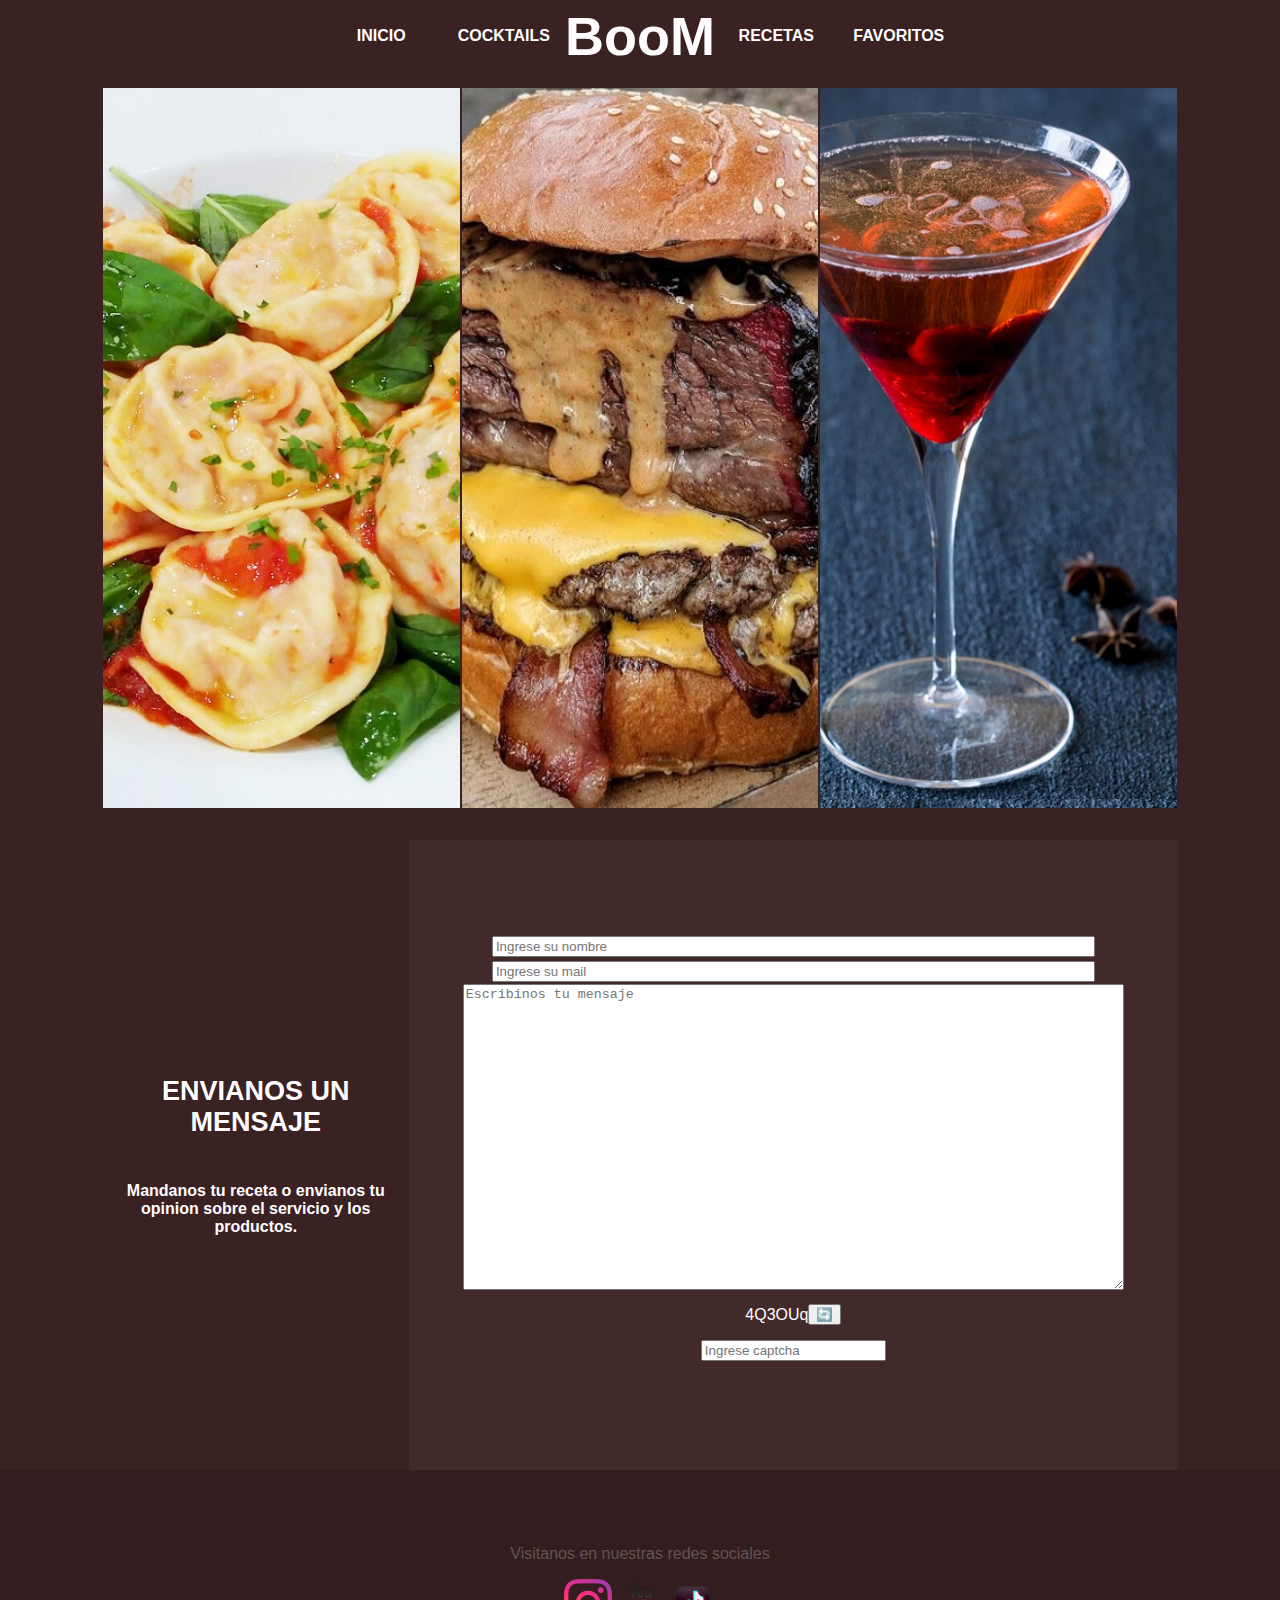
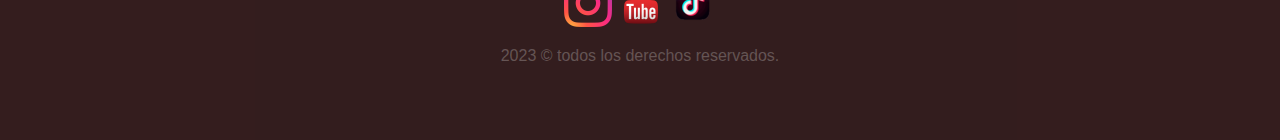
==== index.html @ 19526c07 "captcha funcionando" ====
<!DOCTYPE html>
<html lang="en">
<head>
    <meta charset="UTF-8">
    <meta http-equiv="X-UA-Compatible" content="IE=edge">
    <meta name="viewport" content="width=device-width, initial-scale=1.0">
    <link rel="stylesheet" type="text/css" href="./css/style.css" >
    <title>Inicio / BooM</title>
</head>
<body>
    <div class="contenedor">
        <header class="d-flex-center">
            <nav class="d-flex-center">
                <ul>
                    <li class="d-flex-center"><a href="./index.html">Inicio</a></li>
                    <li class="d-flex-center"><a href="./secciones/cocktails.html">Cocktails</a></li>
                    <li class="d-flex-center"><h1>BooM</h1></li>
                    <li class="d-flex-center"><a href="./secciones/recetas.html">Recetas</a></li>
                    <li class="d-flex-center"><a href="./secciones/favoritos.html">Favoritos</a></li>
                    
                </ul>
            </nav>
        </header>
        <main>
            <div class="contenedor-main-inicio">
                <ul>
                    <li>
                        <img src="./imgs/sorrentinos-tricolor.jpg" alt="sorrentinos con salsa">
                    </li>
                    <li>
                        <img src="./imgs/real-burger.jpg" alt="hamburguesa de carne completa">
                    </li>
                    <li>
                        <img src="./imgs/cocktail-red.jpg" alt="cocktail rojo fondo azul">
                    </li>
                </ul>
                <div class="contenedor-form-inicio">
                    <div class="texto-form d-flex-center">
                        <h2 class="">Envianos un mensaje</h2>
                        <h4>Mandanos tu receta o envianos tu opinion sobre el servicio y los productos.</h4>
                    </div>
                    <form id="formulario" class="d-flex-center">
                        <input type="text" name="nombre" placeholder="Ingrese su nombre" maxlength="15" required>
                        <input type="email" name="email" placeholder="Ingrese su mail" required maxlength="20">
                        <textarea name="mensaje" id="" cols="80" rows="20" placeholder="Escribinos tu mensaje" maxlength="800" required></textarea>

                        <div id="contenedor-captcha">
                            <div class="d-flex-center">
                                <p id="captcha"></p>
                                <button id="btn-generar-captcha" type="button">🔄</button>
                            </div>
                            <input id="inputCaptchaIngresado" type="text" name="captcha" placeholder="Ingrese captcha" required>
                            <p id="alerta-captcha"></p>
                        </div>


                        <button id="btn-enviar-form" class="btn-syle d-none" type="submit">Enviar</button>
                    </form>

                </div>
            </div>
        </main>
    </div>
    <!-- desventajas: en mediasQery no podes controlar todo desde "contenedor" (por dejar footer fuera) -->
    <footer>
        <div>
            <p>Visitanos en nuestras redes sociales</p>
            <a href="https://www.instagram.com" target="_blank"><img src="./imgs/icono-instagram.png" alt="icono instagram"></a>
            <a href="https://www.youtube.com" target="_blank"><img src="./imgs/icono-youtube.png" alt="icono youtube"></a>
            <a href="https://www.tiktok.com" target="_blank"><img src="./imgs/icono-tiktok.png" alt="icono tik tok"></a>
            <p>2023 © todos los derechos reservados.</p>
        </div>
    </footer>
    <script type="text/javascript" src="./js/scripts.js"></script>
</body>
</html>
---- css/style.css ----
body{
    margin: 0;
    background-color: rgb(58, 33, 34);
    color: rgb(255, 253, 253);
    font-family:  Georgia, sans-serif; 
}
.d-flex-center{
    display: flex;
    justify-content: center;
    align-items: center;
}
.d-none{
    display: none;
}
.d-activo{
    display: block;
}
.btn-syle{
    margin-top: 5px;
    width: 15vh;
    height: 4vh;
    border-radius: 15px;
    background-color: rgb(255, 253, 253);
    cursor: pointer;
    font-weight: bold;
    text-transform: uppercase;
    color: rgb(58, 33, 34);
}
.btn-syle:hover{
    color:rgb(255, 253, 253) ;
    background-color:rgb(58, 33, 34);
}
h1{
    font-size: 6vh;
 
}
h2{
    font-size: 3vh;
    text-transform: uppercase;
}
h4{
    font-size: medium;
}
ul{
    list-style: none;
    padding: 0;
}
a{
    text-decoration: none;
    color: inherit;
}
.contenedor{
    width: auto;        /*width padre de  header main footer: inherit*/
    height: 100%;
    padding: 0 8%;
    display: flex;
    flex-direction: column;
    font-size: medium;
    
   
}
header{
    width: inherit;  /*le doy display flex al centro para que despues la nav que esta dentro crezca desde el centro (width 60%)*/
    height: 8vh; /* height padre de nav y ul: inherit */

}
nav{
    width: 100%;
    height: inherit;    /*se fija la nav con fixed*/
    position: fixed;
    background-color:rgb(58, 33, 34); /*se le da un back para que al scrollear resalte*/
   
    
}
nav > ul{
    width: 50%;
    height: inherit;
    display: flex;
    justify-content: space-between;   /*esto es para separar cada item li de la nav*/
    align-items: center;
   
}
nav > ul > li {
    width: inherit; /* + class display-center*/
   
}
nav > ul > li > a{
  padding: 0 10%;
  text-align: center;
  font-weight: bold;      /* estilos a las a de la nav*/
  text-transform: uppercase;
    
}
nav > ul > li > a:hover{
    background-color:lightyellow;
    color: black;
    border-radius: 5px;
    border-bottom: 3px solid black;
    border-right: 2px solid black;
    
}
main{
    width: inherit;
    
}
form{
    flex-direction: column;     /*+ class d-flex-center*/
    width: auto;
    background-color: rgba(94, 73, 73, 0.219);
    padding: 5%;
}
form > input{
    width: 90%;
    margin: 2px 0;
}
footer{
    height: 30vh;
    width: auto;
    display: flex;
    justify-content: center;
    align-items: center;
    text-align: center;
    color: rgba(255, 253, 253, 0.253);
    background-color: rgba(0, 0, 0, 0.11);
    
}
/*/////////////////////////////ESTILOS PROPIOS DEL HOME///////////////////////////////////////*/
.contenedor-main-inicio{
    width: inherit;

}
.contenedor-main-inicio > ul  {
    width: inherit;
    height: 80vh;
    display: flex;
    justify-content: space-between;

}
.contenedor-main-inicio > ul > li {
    width: 100%;
    height: inherit;
    margin: 0 1px;
    

}
.contenedor-main-inicio > ul > li > img {
   width: inherit;
   height: inherit;
   object-fit: cover; /*propiedad para que las img no pierdan calidad /se ajusten al padre*/

}
.contenedor-form-inicio{
    width: inherit;
    height: 70vh;
    margin: 3% 0 0 0;
    display: flex;
    justify-content: space-between;
    text-align: center;

}
.contenedor-form-inicio > .texto-form {
    width: 35%;
    flex-direction: column;
    
}
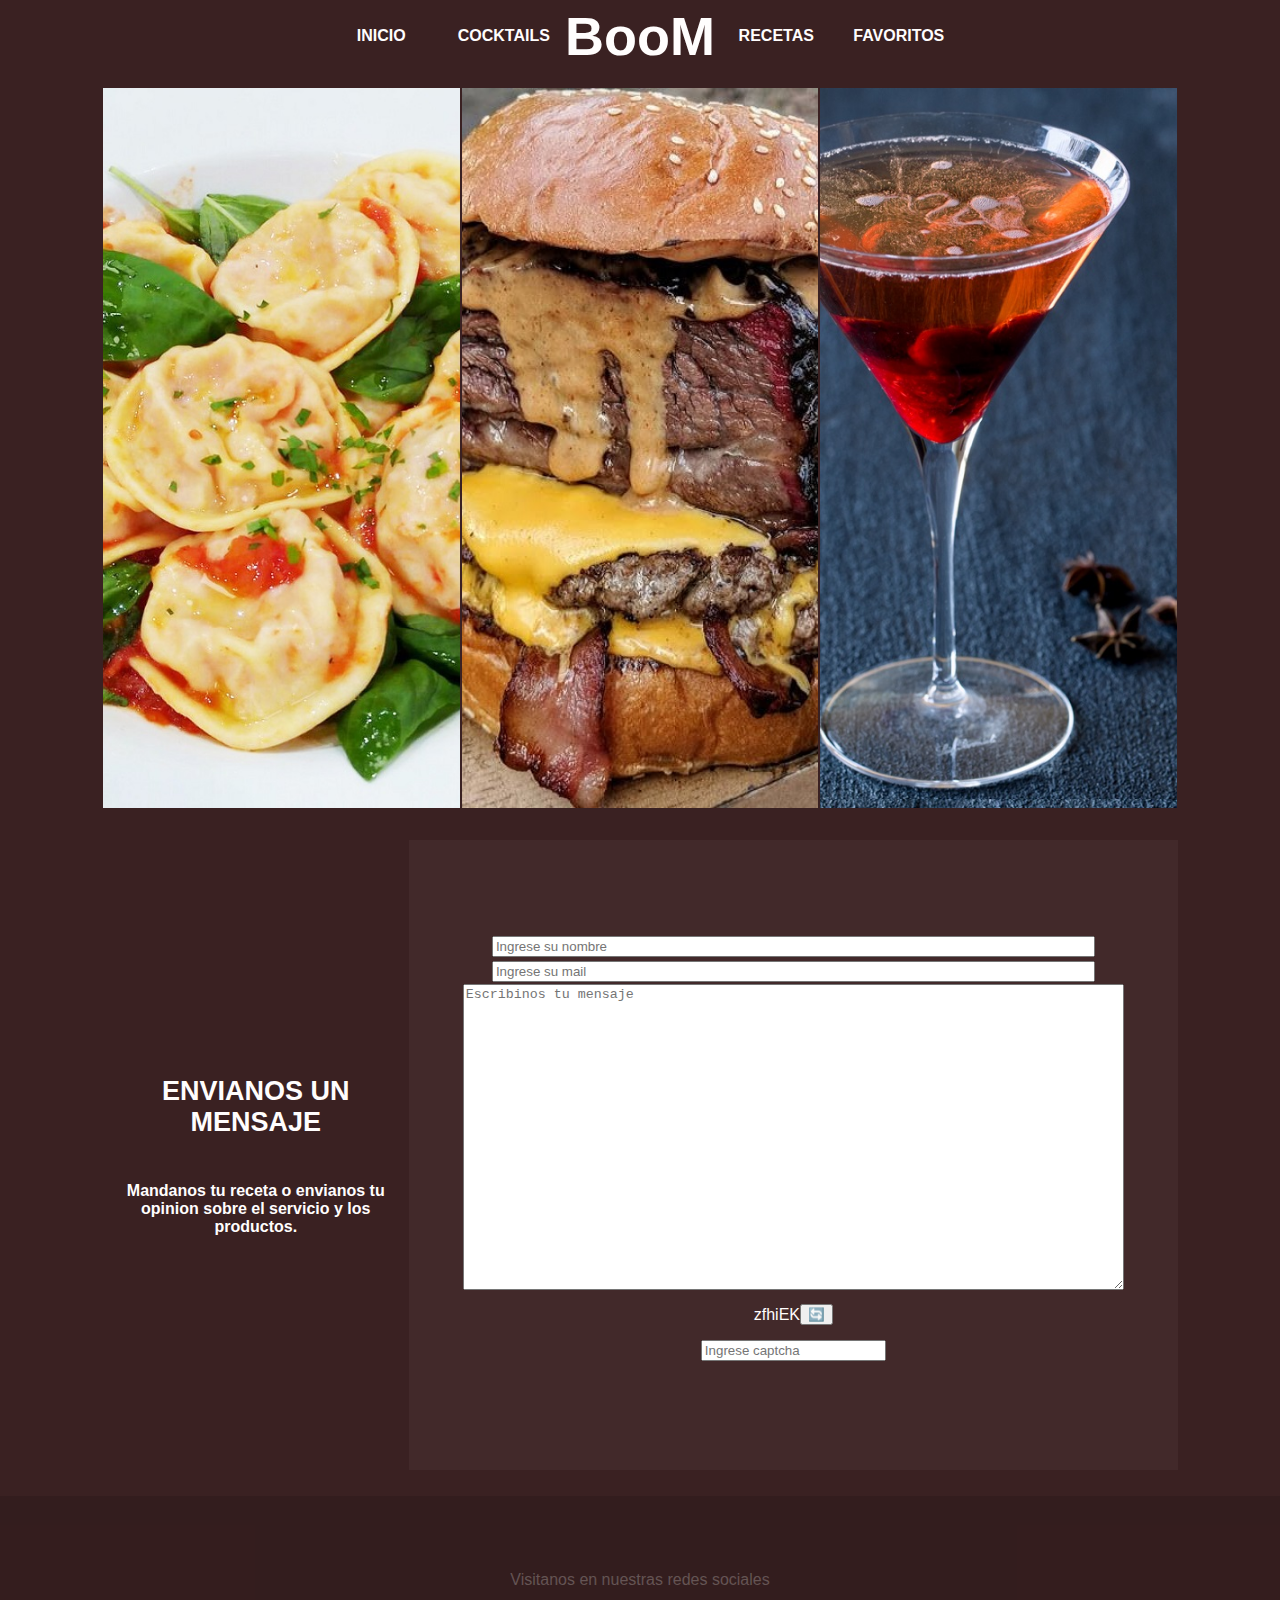
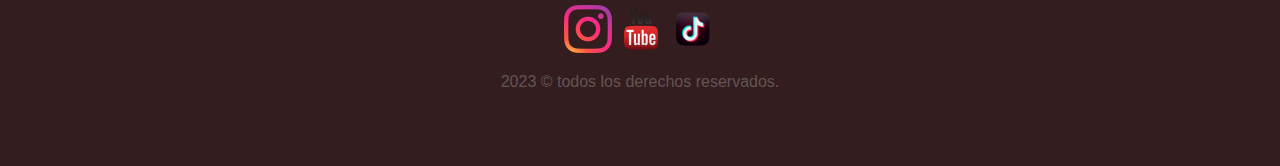
==== commit 1923a5b0: "optimo para entrega" ====
--- a/index.html
+++ b/index.html
@@ -41,19 +41,18 @@
                     </div>
                     <form id="formulario" class="d-flex-center">
                         <input type="text" name="nombre" placeholder="Ingrese su nombre" maxlength="15" required>
-                        <input type="email" name="email" placeholder="Ingrese su mail" required maxlength="20">
+                        <input type="email" name="email" placeholder="Ingrese su mail" maxlength="20" required>
                         <textarea name="mensaje" id="" cols="80" rows="20" placeholder="Escribinos tu mensaje" maxlength="800" required></textarea>
 
-                        <div id="contenedor-captcha">
+                        <div>
                             <div class="d-flex-center">
                                 <p id="captcha"></p>
                                 <button id="btn-generar-captcha" type="button">🔄</button>
                             </div>
-                            <input id="inputCaptchaIngresado" type="text" name="captcha" placeholder="Ingrese captcha" required>
+                            <input id="inputCaptchaIngresado" type="text" name="captcha" maxlength="6" placeholder="Ingrese captcha" required>
                             <p id="alerta-captcha"></p>
                         </div>
-
-
+                        
                         <button id="btn-enviar-form" class="btn-syle d-none" type="submit">Enviar</button>
                     </form>
 
@@ -62,7 +61,7 @@
         </main>
     </div>
     <!-- desventajas: en mediasQery no podes controlar todo desde "contenedor" (por dejar footer fuera) -->
-    <footer>
+    <footer class="d-flex-center">
         <div>
             <p>Visitanos en nuestras redes sociales</p>
             <a href="https://www.instagram.com" target="_blank"><img src="./imgs/icono-instagram.png" alt="icono instagram"></a>
--- a/css/style.css
+++ b/css/style.css
@@ -32,6 +32,7 @@
 }
 h1{
     font-size: 6vh;
+    
  
 }
 h2{
@@ -62,14 +63,15 @@
 header{
     width: inherit;  /*le doy display flex al centro para que despues la nav que esta dentro crezca desde el centro (width 60%)*/
     height: 8vh; /* height padre de nav y ul: inherit */
+    
 
 }
 nav{
     width: 100%;
-    height: inherit;    /*se fija la nav con fixed*/
+    height: inherit;    /*se fija la nav al scrollear con fixed*/
     position: fixed;
     background-color:rgb(58, 33, 34); /*se le da un back para que al scrollear resalte*/
-   
+    z-index: 9;
     
 }
 nav > ul{
@@ -116,9 +118,7 @@
 footer{
     height: 30vh;
     width: auto;
-    display: flex;
-    justify-content: center;
-    align-items: center;
+    margin-top: 2%;
     text-align: center;
     color: rgba(255, 253, 253, 0.253);
     background-color: rgba(0, 0, 0, 0.11);
@@ -164,4 +164,36 @@
     
 }
 
+.contenedor-main-favoritos{
+    width: inherit;
+    height: 55vh;
+    display: flex;
+    flex-direction: column;
+    align-items: center;
+    
+}
+.contenedor-main-favoritos > table{
+    width: 100%;
+    height: 100%;
+    border: 3px solid rgba(185, 143, 143, 0.486);
+    
+   
+}
 
+.contenedor-main-favoritos > table > tbody{
+    width: 100%;
+    
+}
+/* /////////////////ESTILOS DE FAVORITOS////////////// */
+.th-center{
+    width: 60vh;
+}
+th{
+   
+    width: 10vh;
+}
+/* /////////////////ESTILOS DEMÁS SECCIONES////////////// */
+.contenido-secciones{
+    flex-direction: column;
+    text-align: center;
+}
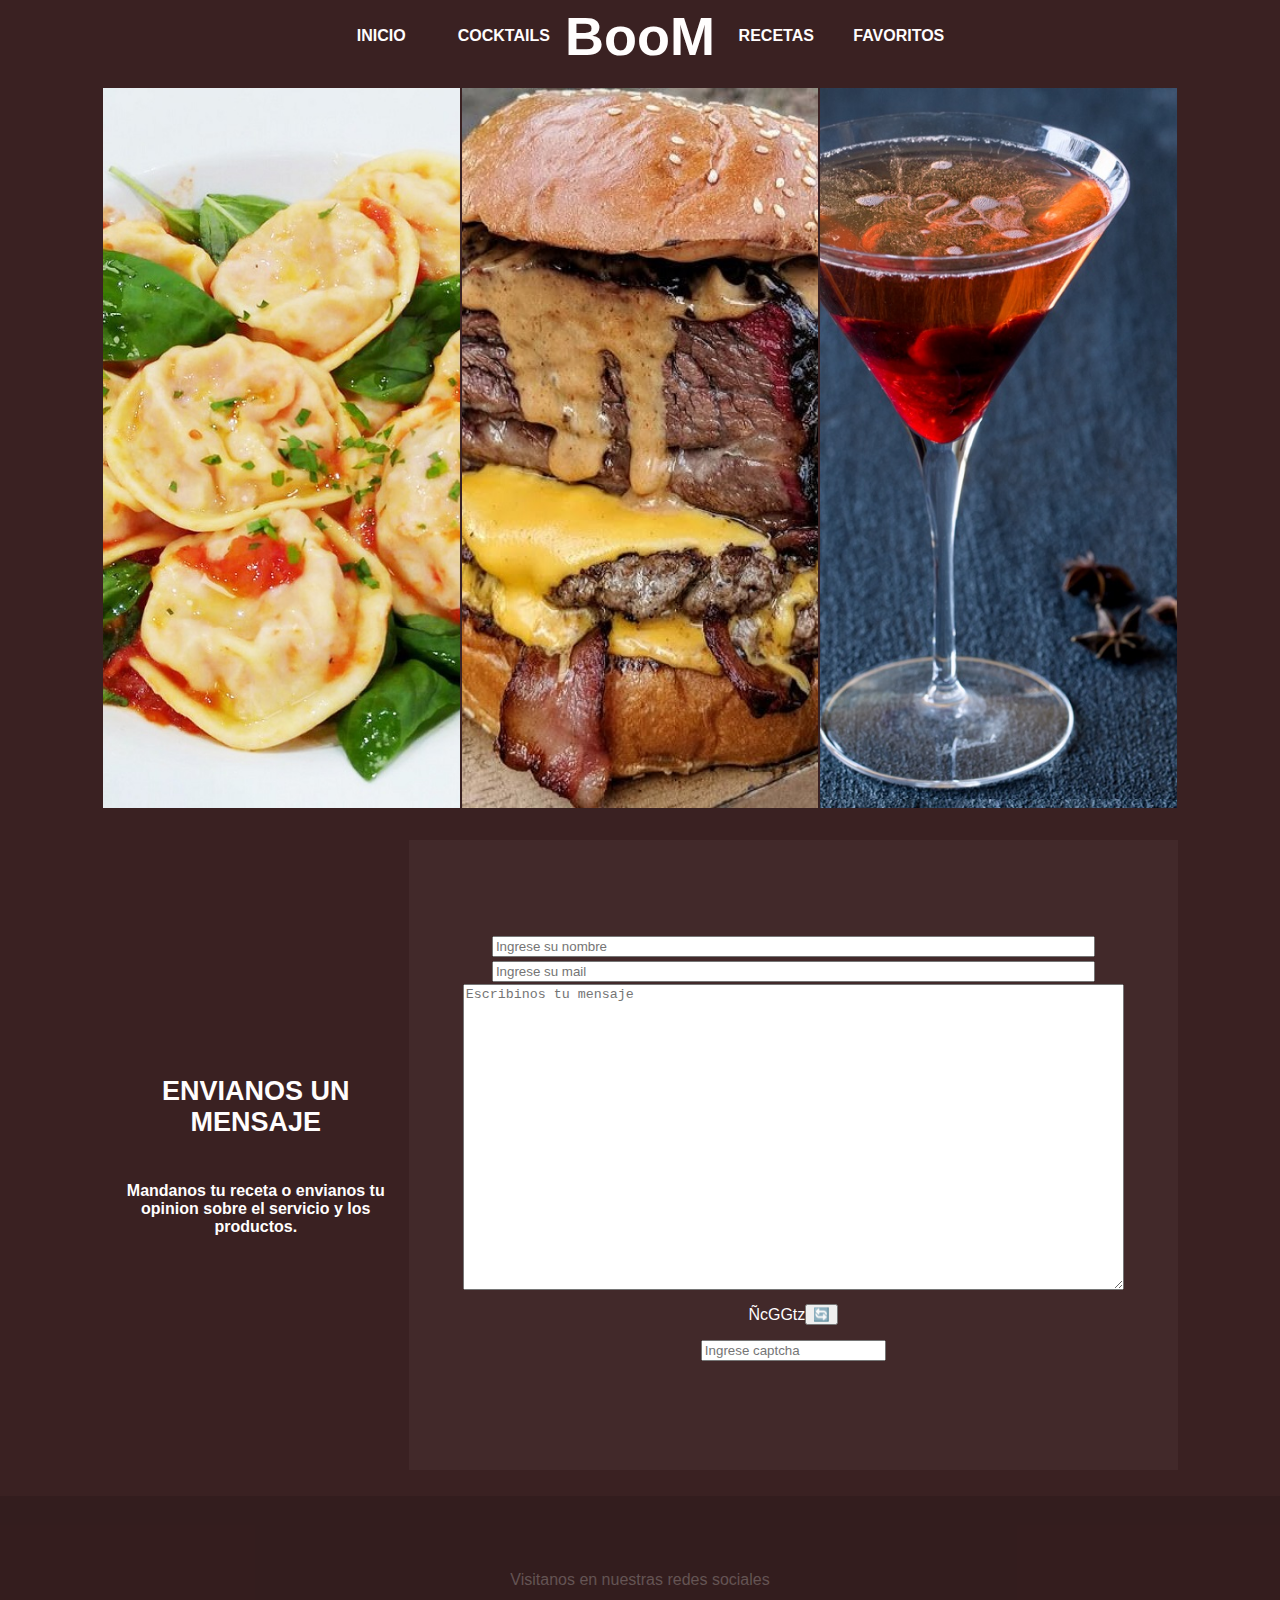
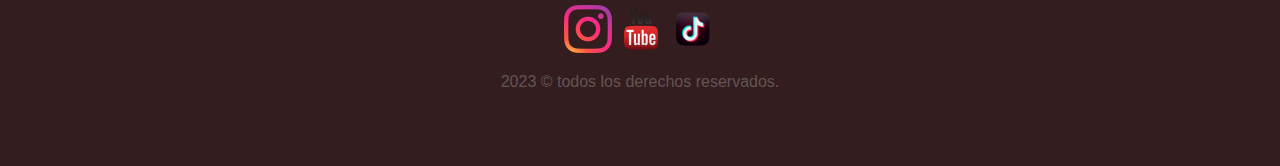
==== commit 17024445: "iniciando segunda entrega" ====
--- a/index.html
+++ b/index.html
@@ -16,8 +16,7 @@
                     <li class="d-flex-center"><a href="./secciones/cocktails.html">Cocktails</a></li>
                     <li class="d-flex-center"><h1>BooM</h1></li>
                     <li class="d-flex-center"><a href="./secciones/recetas.html">Recetas</a></li>
-                    <li class="d-flex-center"><a href="./secciones/favoritos.html">Favoritos</a></li>
-                    
+                    <li class="d-flex-center"><a href="./secciones/favoritos.html">Favoritos</a></li> 
                 </ul>
             </nav>
         </header>
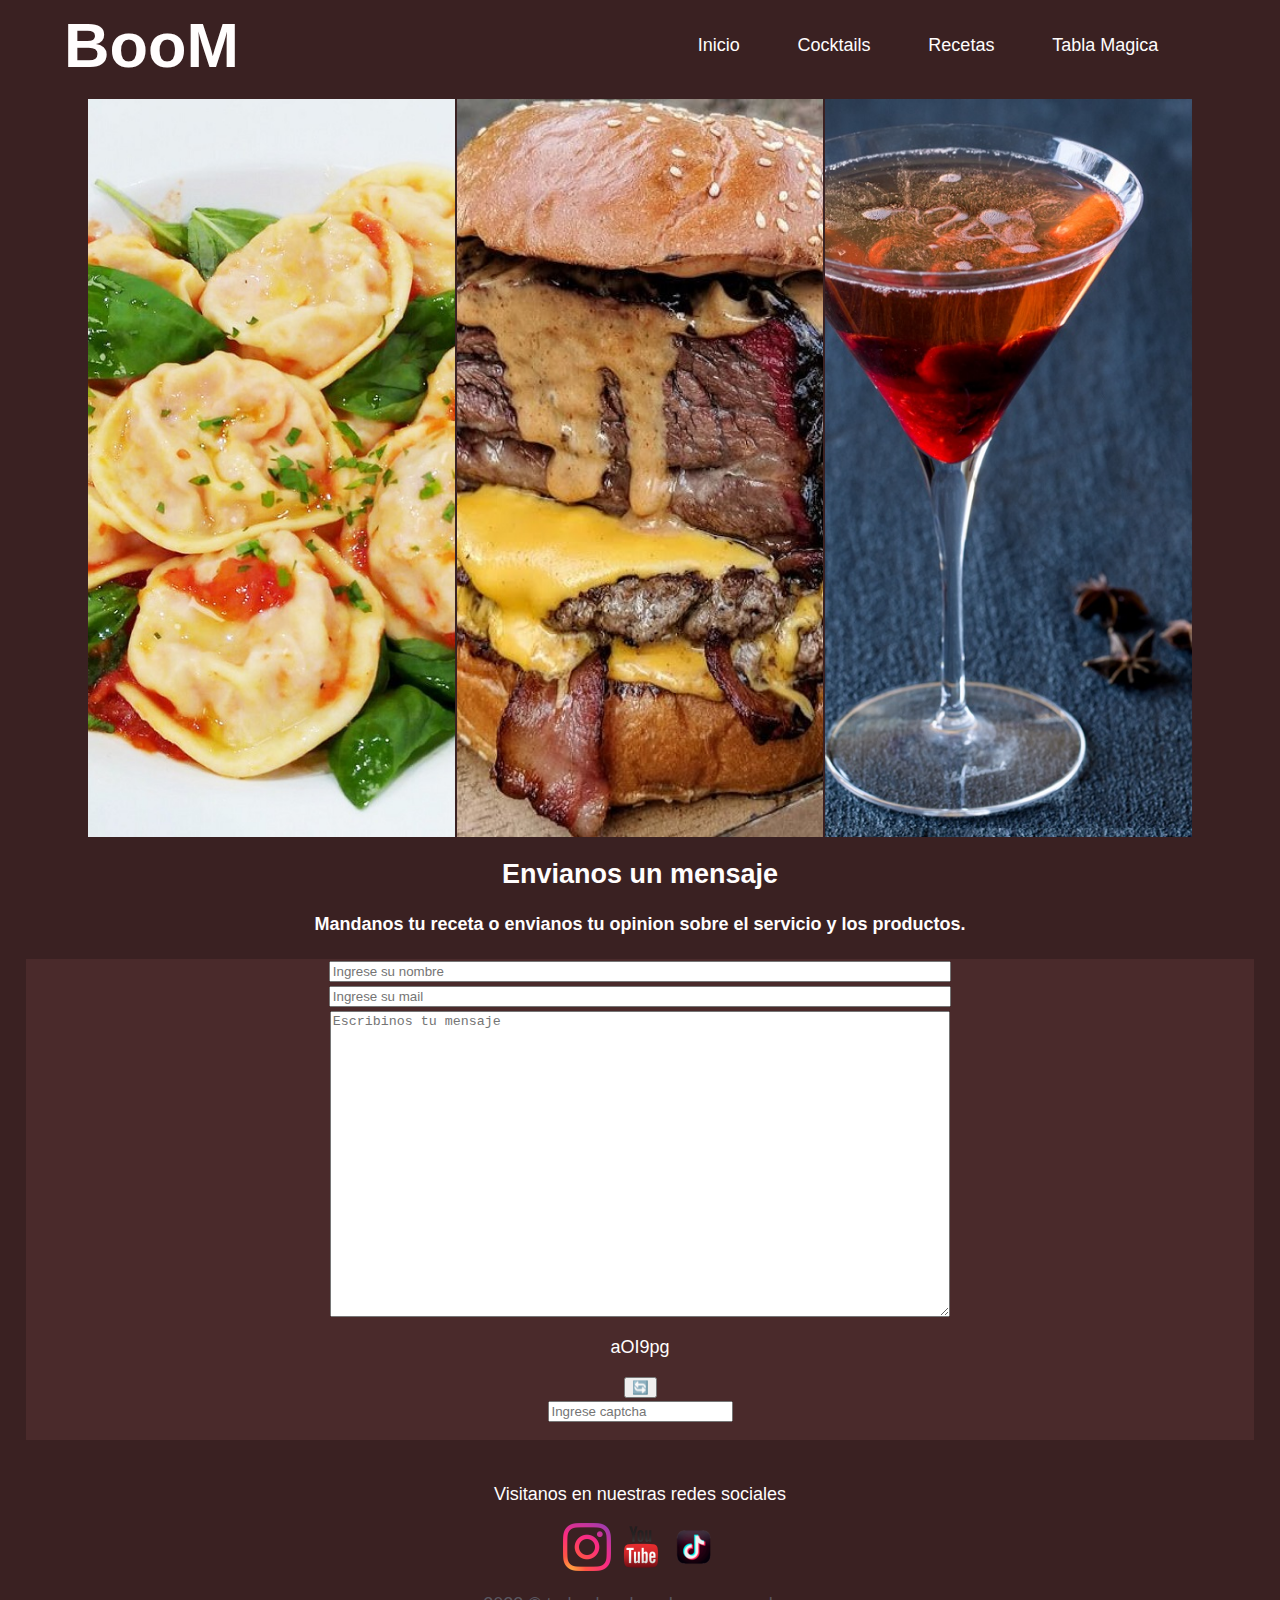
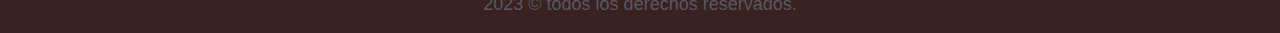
==== commit 04dbbafd: "sitio responsive sin tabla dinamica" ====
--- a/index.html
+++ b/index.html
@@ -8,66 +8,63 @@
     <title>Inicio / BooM</title>
 </head>
 <body>
-    <div class="contenedor">
-        <header class="d-flex-center">
-            <nav class="d-flex-center">
-                <ul>
-                    <li class="d-flex-center"><a href="./index.html">Inicio</a></li>
-                    <li class="d-flex-center"><a href="./secciones/cocktails.html">Cocktails</a></li>
-                    <li class="d-flex-center"><h1>BooM</h1></li>
-                    <li class="d-flex-center"><a href="./secciones/recetas.html">Recetas</a></li>
-                    <li class="d-flex-center"><a href="./secciones/favoritos.html">Favoritos</a></li> 
-                </ul>
-            </nav>
-        </header>
-        <main>
-            <div class="contenedor-main-inicio">
-                <ul>
-                    <li>
-                        <img src="./imgs/sorrentinos-tricolor.jpg" alt="sorrentinos con salsa">
-                    </li>
-                    <li>
-                        <img src="./imgs/real-burger.jpg" alt="hamburguesa de carne completa">
-                    </li>
-                    <li>
-                        <img src="./imgs/cocktail-red.jpg" alt="cocktail rojo fondo azul">
-                    </li>
-                </ul>
-                <div class="contenedor-form-inicio">
-                    <div class="texto-form d-flex-center">
-                        <h2 class="">Envianos un mensaje</h2>
-                        <h4>Mandanos tu receta o envianos tu opinion sobre el servicio y los productos.</h4>
+    <header>
+        <div class="logo">
+            <h1>BooM</h1>
+            <button id="btnNavDesplegable"><img src="./imgs/menu.png" alt="desplegable"></button>
+        </div>
+        <nav>
+            <ul>
+                <li><a href="./index.html">Inicio</a></li>
+                <li><a href="./secciones/cocktails.html">Cocktails</a></li>
+                <li><a href="./secciones/recetas.html">Recetas</a></li>
+                <li><a href="./secciones/tabla-recetas.html">Tabla Magica</a></li> 
+            </ul>
+        </nav>
+    </header>
+    <main>
+        <section>
+            <ul class="lista-principal">
+                <li>
+                    <img src="./imgs/sorrentinos-tricolor.jpg" alt="sorrentinos con salsa">
+                </li>
+                <li>
+                    <img src="./imgs/real-burger.jpg" alt="hamburguesa de carne completa">
+                </li>
+                <li>
+                    <img src="./imgs/cocktail-red.jpg" alt="cocktail rojo fondo azul">
+                </li>
+            </ul>
+        </section>
+        <section>
+            <div class="contenedor-contacto">
+                <h2>Envianos un mensaje</h2>
+                <h4>Mandanos tu receta o envianos tu opinion sobre el servicio y los productos.</h4>
+                <form id="formularioContacto">
+                    <input type="text" name="nombre" placeholder="Ingrese su nombre" maxlength="15" required>
+                    <input type="email" name="email" placeholder="Ingrese su mail" maxlength="35" required>
+                    <textarea name="mensaje" rows="20" placeholder="Escribinos tu mensaje" maxlength="800" required></textarea>
+                    <div>
+                        <div>
+                            <p id="captcha"></p>
+                            <button id="btnGenerarCaptcha" type="button">🔄</button>
+                        </div>
+                        <input id="inputCaptchaIngresado" type="text" name="captcha" maxlength="6" placeholder="Ingrese captcha" required>
+                        <p id="alertaCaptcha"></p>
                     </div>
-                    <form id="formulario" class="d-flex-center">
-                        <input type="text" name="nombre" placeholder="Ingrese su nombre" maxlength="15" required>
-                        <input type="email" name="email" placeholder="Ingrese su mail" maxlength="20" required>
-                        <textarea name="mensaje" id="" cols="80" rows="20" placeholder="Escribinos tu mensaje" maxlength="800" required></textarea>
-
-                        <div>
-                            <div class="d-flex-center">
-                                <p id="captcha"></p>
-                                <button id="btn-generar-captcha" type="button">🔄</button>
-                            </div>
-                            <input id="inputCaptchaIngresado" type="text" name="captcha" maxlength="6" placeholder="Ingrese captcha" required>
-                            <p id="alerta-captcha"></p>
-                        </div>
-                        
-                        <button id="btn-enviar-form" class="btn-syle d-none" type="submit">Enviar</button>
-                    </form>
-
-                </div>
+                    <button id="btnEnviarForm" class="d-none" type="submit">Enviar</button>
+                </form>
             </div>
-        </main>
-    </div>
-    <!-- desventajas: en mediasQery no podes controlar todo desde "contenedor" (por dejar footer fuera) -->
-    <footer class="d-flex-center">
+        </section>
+    </main>
+    <footer>
+        <p>Visitanos en nuestras redes sociales</p>
         <div>
-            <p>Visitanos en nuestras redes sociales</p>
             <a href="https://www.instagram.com" target="_blank"><img src="./imgs/icono-instagram.png" alt="icono instagram"></a>
             <a href="https://www.youtube.com" target="_blank"><img src="./imgs/icono-youtube.png" alt="icono youtube"></a>
             <a href="https://www.tiktok.com" target="_blank"><img src="./imgs/icono-tiktok.png" alt="icono tik tok"></a>
-            <p>2023 © todos los derechos reservados.</p>
         </div>
+        <p class="copyright">2023 © todos los derechos reservados.</p>
     </footer>
     <script type="text/javascript" src="./js/scripts.js"></script>
 </body>
--- a/css/style.css
+++ b/css/style.css
@@ -4,43 +4,16 @@
     color: rgb(255, 253, 253);
     font-family:  Georgia, sans-serif; 
 }
-.d-flex-center{
+header{
+    width: auto;
+    position: fixed;
+    top: 0;
+    background-color:inherit; 
+    z-index: 9; 
+} 
+nav > ul{
+    width: 100%;
     display: flex;
-    justify-content: center;
-    align-items: center;
-}
-.d-none{
-    display: none;
-}
-.d-activo{
-    display: block;
-}
-.btn-syle{
-    margin-top: 5px;
-    width: 15vh;
-    height: 4vh;
-    border-radius: 15px;
-    background-color: rgb(255, 253, 253);
-    cursor: pointer;
-    font-weight: bold;
-    text-transform: uppercase;
-    color: rgb(58, 33, 34);
-}
-.btn-syle:hover{
-    color:rgb(255, 253, 253) ;
-    background-color:rgb(58, 33, 34);
-}
-h1{
-    font-size: 6vh;
-    
- 
-}
-h2{
-    font-size: 3vh;
-    text-transform: uppercase;
-}
-h4{
-    font-size: medium;
 }
 ul{
     list-style: none;
@@ -50,150 +23,174 @@
     text-decoration: none;
     color: inherit;
 }
-.contenedor{
-    width: auto;        /*width padre de  header main footer: inherit*/
-    height: 100%;
-    padding: 0 8%;
+.d-activo{
+    display: flex;
+}
+.d-none{
+    display: none;
+}
+main{
+    width: auto;
+    padding: 0 2%;
+}
+footer{
+    display: flex;
+    justify-content: center;
+    flex-direction: column;
+    align-items: center;
+} 
+.copyright{
+    color: rgba(119, 136, 153, 0.541);
+}
+/*///////////////INICIO///////////////*/
+.lista-principal{
+    width: auto;
+    display: flex;
+    justify-content: center;
+    align-items: center;
+}
+.lista-principal > li > img{
+    width: inherit;
+    height: inherit;
+    object-fit: cover;
+}
+.contenedor-contacto{
+    text-align: center;
+}
+.contenedor-contacto > form{
     display: flex;
     flex-direction: column;
-    font-size: medium;
-    
-   
-}
-header{
-    width: inherit;  /*le doy display flex al centro para que despues la nav que esta dentro crezca desde el centro (width 60%)*/
-    height: 8vh; /* height padre de nav y ul: inherit */
-    
-
-}
-nav{
-    width: 100%;
-    height: inherit;    /*se fija la nav al scrollear con fixed*/
-    position: fixed;
-    background-color:rgb(58, 33, 34); /*se le da un back para que al scrollear resalte*/
-    z-index: 9;
+    justify-content: center;
+    align-items: center;
+    background-color: rgba(80, 47, 47, 0.733);
     
 }
-nav > ul{
-    width: 50%;
-    height: inherit;
-    display: flex;
-    justify-content: space-between;   /*esto es para separar cada item li de la nav*/
-    align-items: center;
-   
+#btnGenerarCaptcha{
+    margin-bottom: 2px;
 }
-nav > ul > li {
-    width: inherit; /* + class display-center*/
-   
-}
-nav > ul > li > a{
-  padding: 0 10%;
-  text-align: center;
-  font-weight: bold;      /* estilos a las a de la nav*/
-  text-transform: uppercase;
-    
-}
-nav > ul > li > a:hover{
-    background-color:lightyellow;
-    color: black;
-    border-radius: 5px;
-    border-bottom: 3px solid black;
-    border-right: 2px solid black;
-    
-}
-main{
-    width: inherit;
-    
-}
-form{
-    flex-direction: column;     /*+ class d-flex-center*/
-    width: auto;
-    background-color: rgba(94, 73, 73, 0.219);
-    padding: 5%;
-}
-form > input{
-    width: 90%;
-    margin: 2px 0;
-}
-footer{
-    height: 30vh;
-    width: auto;
-    margin-top: 2%;
-    text-align: center;
-    color: rgba(255, 253, 253, 0.253);
-    background-color: rgba(0, 0, 0, 0.11);
-    
-}
-/*/////////////////////////////ESTILOS PROPIOS DEL HOME///////////////////////////////////////*/
-.contenedor-main-inicio{
-    width: inherit;
 
-}
-.contenedor-main-inicio > ul  {
-    width: inherit;
-    height: 80vh;
+@media only screen and (max-width: 1024px){
+    body{
+        font-size: medium;
+    }
+    h1{
+        font-size: xx-large;
+    }
+    h2 {
+        font-size: large;
+    }
+    h4{
+        font-size: medium;
+    }
+    header{
+        width: 100%;
+    }
+    nav{
+        display: none;
+        justify-content: center;
+        flex-direction: column;
+    }
+    nav > ul{
+        flex-direction: column;
+        align-items: center;
+        justify-content: space-around;
+        height: 30vh;
+    }
+    nav.d-flex{
+        display: flex;
+    }
+    .logo{
     display: flex;
     justify-content: space-between;
+    align-items: center;
+    padding: 0 2%;
+   }
+   #btnNavDesplegable{
+       background-color: rgb(255, 253, 253);
+       border-radius: 5px;
+   }
+    main{
+        margin-top: 12vh;
+    }
+    /*//////////////INICIO////////////////////*/
+    .lista-principal{
+        height: 80vh;
+    }
+    .lista-principal > li  {
+        width: 100%;
+        height: 90%;
+        margin: 0 1px;
+    }
+   
+    .contenedor-contacto > form > input , textarea{
+        width: 80%;
+        margin:2px 0;
+    }
+}
 
-}
-.contenedor-main-inicio > ul > li {
-    width: 100%;
-    height: inherit;
-    margin: 0 1px;
-    
-
-}
-.contenedor-main-inicio > ul > li > img {
-   width: inherit;
-   height: inherit;
-   object-fit: cover; /*propiedad para que las img no pierdan calidad /se ajusten al padre*/
-
-}
-.contenedor-form-inicio{
-    width: inherit;
-    height: 70vh;
-    margin: 3% 0 0 0;
-    display: flex;
-    justify-content: space-between;
-    text-align: center;
-
-}
-.contenedor-form-inicio > .texto-form {
-    width: 35%;
-    flex-direction: column;
+@media only screen and (min-width: 1025px){
+    body{
+        font-size: large;
+    }
+    header{
+        width:90%;
+        padding:0 5%;     /*aqui el 5% de un lado mas el 5% del otro da el 10% que le falta al width*/
+        height: 10vh;
+        display: flex;
+        justify-content: space-between;
+        align-items: center;
+    }
+    h1{
+        font-size: 7vh;
+    }
+    h2{
+        font-size: xx-larger;
+    }
+    h4{
+        font-size: large;
+    }
+    .logo , nav{
+        width: 50%;     /*a los 2 componentes hijos del header les damos el mismo espacio*/
+    }
+    nav > ul{
+        justify-content: space-evenly;
+        
+    }
+    #btnNavDesplegable{
+        display: none;
+    }
+    main{
+        width: auto;
+        margin-top: 11vh;       /*acorde al espacio del header*/
+    }
+    footer{
+        margin-top: 2%;
+    }
+    /*////////////////////INICIO////////////////*/
+    .lista-principal{
+        height: 82vh;           /*mas margenes a la lista de imagenes en la vista desktop*/
+        padding: 0 5%;
+    }
+    .lista-principal > li{
+        width: 100%;
+        height: 100%;               /*esto se repite en mobile pero veo apropiado repetirlo para futuras modificaciones*/
+        margin: 0 1px;
+    }
+    .contenedor-contacto > form > input , textarea{
+        width: 50%;
+        margin: 2px 0;
+    }
     
 }
 
-.contenedor-main-favoritos{
-    width: inherit;
-    height: 55vh;
-    display: flex;
-    flex-direction: column;
-    align-items: center;
-    
-}
-.contenedor-main-favoritos > table{
-    width: 100%;
-    height: 100%;
-    border: 3px solid rgba(185, 143, 143, 0.486);
-    
-   
-}
 
-.contenedor-main-favoritos > table > tbody{
-    width: 100%;
-    
-}
-/* /////////////////ESTILOS DE FAVORITOS////////////// */
-.th-center{
-    width: 60vh;
-}
-th{
-   
-    width: 10vh;
-}
-/* /////////////////ESTILOS DEMÁS SECCIONES////////////// */
-.contenido-secciones{
-    flex-direction: column;
-    text-align: center;
-}
+
+
+
+
+
+
+
+
+
+
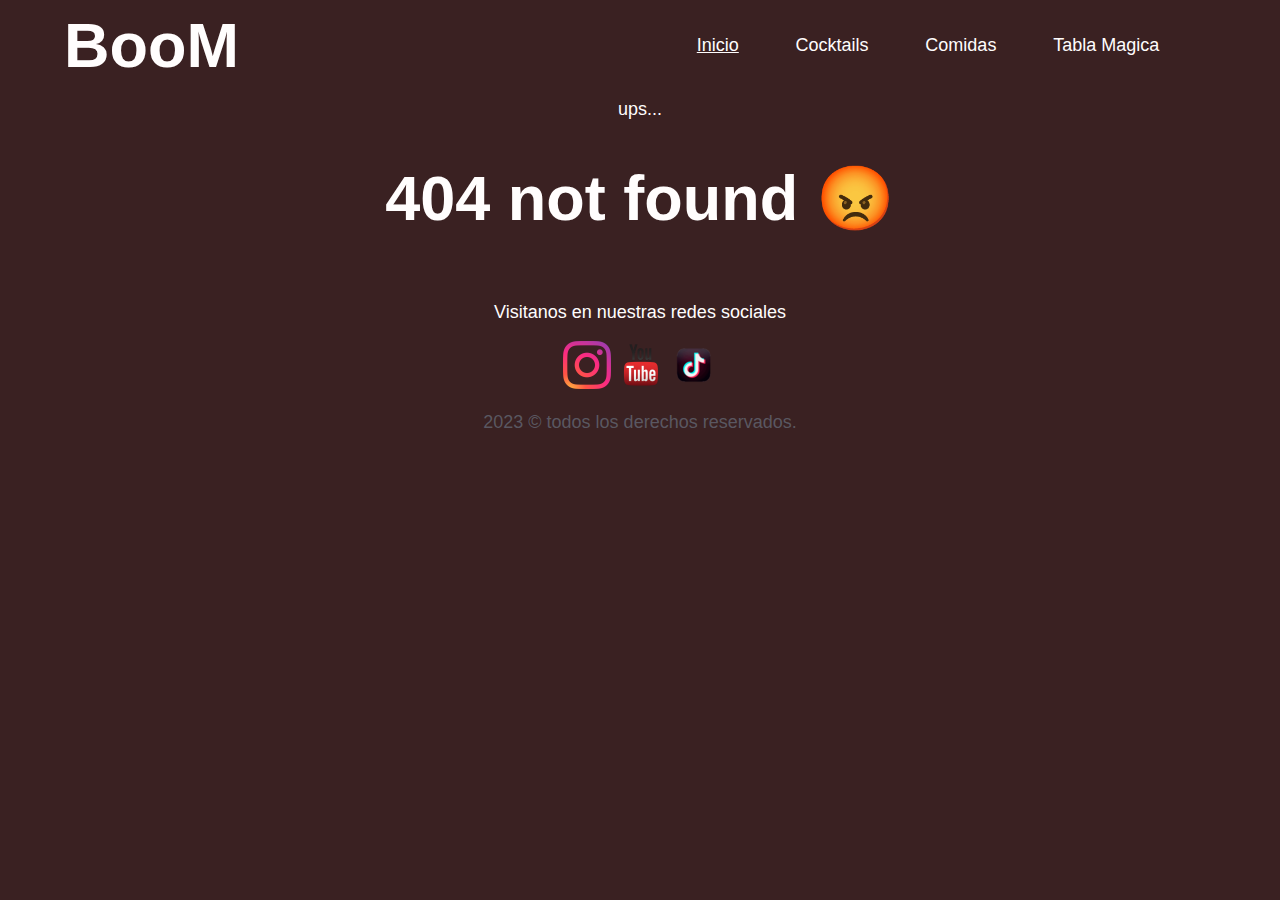
==== commit 332e9e99: "optimo tercera entrega" ====
--- a/index.html
+++ b/index.html
@@ -4,7 +4,8 @@
     <meta charset="UTF-8">
     <meta http-equiv="X-UA-Compatible" content="IE=edge">
     <meta name="viewport" content="width=device-width, initial-scale=1.0">
-    <link rel="stylesheet" type="text/css" href="./css/style.css" >
+    <link rel="shortcut icon" href="imgs/favicon-boom.jpg">
+    <link rel="stylesheet" type="text/css" href="css/style.css" >
     <title>Inicio / BooM</title>
 </head>
 <body>
@@ -15,47 +16,14 @@
         </div>
         <nav>
             <ul>
-                <li><a href="./index.html">Inicio</a></li>
-                <li><a href="./secciones/cocktails.html">Cocktails</a></li>
-                <li><a href="./secciones/recetas.html">Recetas</a></li>
-                <li><a href="./secciones/tabla-recetas.html">Tabla Magica</a></li> 
+                <li class="navegacion" id="inicio">Inicio</li>
+                <li class="navegacion" id="cocktails">Cocktails</li>
+                <li class="navegacion" id="comidas">Comidas</li>
+                <li class="navegacion" id="tabla">Tabla Magica</li> 
             </ul>
         </nav>
     </header>
-    <main>
-        <section>
-            <ul class="lista-principal">
-                <li>
-                    <img src="./imgs/sorrentinos-tricolor.jpg" alt="sorrentinos con salsa">
-                </li>
-                <li>
-                    <img src="./imgs/real-burger.jpg" alt="hamburguesa de carne completa">
-                </li>
-                <li>
-                    <img src="./imgs/cocktail-red.jpg" alt="cocktail rojo fondo azul">
-                </li>
-            </ul>
-        </section>
-        <section>
-            <div class="contenedor-contacto">
-                <h2>Envianos un mensaje</h2>
-                <h4>Mandanos tu receta o envianos tu opinion sobre el servicio y los productos.</h4>
-                <form id="formularioContacto">
-                    <input type="text" name="nombre" placeholder="Ingrese su nombre" maxlength="15" required>
-                    <input type="email" name="email" placeholder="Ingrese su mail" maxlength="35" required>
-                    <textarea name="mensaje" rows="20" placeholder="Escribinos tu mensaje" maxlength="800" required></textarea>
-                    <div>
-                        <div>
-                            <p id="captcha"></p>
-                            <button id="btnGenerarCaptcha" type="button">🔄</button>
-                        </div>
-                        <input id="inputCaptchaIngresado" type="text" name="captcha" maxlength="6" placeholder="Ingrese captcha" required>
-                        <p id="alertaCaptcha"></p>
-                    </div>
-                    <button id="btnEnviarForm" class="d-none" type="submit">Enviar</button>
-                </form>
-            </div>
-        </section>
+    <main id="main">
     </main>
     <footer>
         <p>Visitanos en nuestras redes sociales</p>
--- a/css/style.css
+++ b/css/style.css
@@ -23,36 +23,92 @@
     text-decoration: none;
     color: inherit;
 }
+button{
+    cursor: pointer;
+}
 .d-activo{
     display: flex;
 }
 .d-none{
     display: none;
 }
+.seccion-selec{
+    text-decoration: underline;
+}
+.navegacion{
+    cursor: pointer;
+}
+.contenedor-spinner{
+    height: 60vh;
+    display: flex;
+    justify-content: center;
+    align-items: center;
+}
+
 main{
+    text-align: center;
     width: auto;
     padding: 0 2%;
 }
 footer{
-    display: flex;
-    justify-content: center;
-    flex-direction: column;
-    align-items: center;
+    width: 100%;
+    height: 20vh;
+    display: flex;
+    justify-content: center;
+    flex-direction: column;
+    align-items: center;
+    
 } 
 .copyright{
     color: rgba(119, 136, 153, 0.541);
 }
+section#listaRecetas{
+    width: auto;
+    display: flex;
+    flex-direction: column;
+}
+section#listaRecetas > article{
+    background-color: rgba(80, 62, 63, 0.438);
+    margin: 1% 0;
+    cursor: pointer;
+}
+
 /*///////////////INICIO///////////////*/
-.lista-principal{
+
+.tarjetas-inicio{
     width: auto;
     display: flex;
     justify-content: center;
     align-items: center;
 }
-.lista-principal > li > img{
-    width: inherit;
-    height: inherit;
+.tarjetas-inicio > article{
+    width: 100%;
+    height: 100%;
+    position: relative;
     object-fit: cover;
+    background-position:50% 0;
+    background-size: cover;
+    display: flex;
+    flex-direction: column;
+    
+    
+}
+.tarjetas-inicio > article > .texto-articulo{
+    height: 25%;
+    width: 100%;
+    position: absolute;
+    bottom: 0;
+    display: flex;
+    flex-direction: column;
+    background-color: rgba(0, 0, 0, 0.582);
+    border-top-left-radius: 15px;
+    border-top-right-radius: 15px;
+    cursor: pointer;
+
+}
+.texto-articulo > h2{
+    text-transform: uppercase;
+  
 }
 .contenedor-contacto{
     text-align: center;
@@ -68,6 +124,73 @@
 #btnGenerarCaptcha{
     margin-bottom: 2px;
 }
+/*////////////////////////////COCKTAILS Y COMIDAS//////////////////////////////////////*/
+input#inputBusqueda{
+    width: 30vh;
+    border-radius: 5px;
+    border: none;
+}
+.btn-busqueda-recetas{
+    width: 8vh;
+    border-radius: 100px;
+    border: none;
+}
+.contenedor-paginacion{
+    display: flex;
+    justify-content: center;
+    align-items: center;
+}
+.contenedor-paginacion > button{
+    background-color: inherit;
+    color: white;
+    border: none;
+    margin:0 5px;
+    text-decoration: underline;
+}
+
+/*//////////////////////////////////////TABLA MAGICA///////////////////////////////////*/
+form#formularioDeTabla{
+    position: relative;
+    display: flex;
+    flex-direction: column;
+    align-items: center;
+}
+form#formularioDeTabla > select{
+    width:40vh;
+}
+.contenedor-botones-form-tabla{
+    position: absolute;
+    bottom: 0;
+}
+.contenedor-botones-form-tabla > button{
+    border-radius: 10px;
+    border: none;
+}
+table#tablaRecetas{
+    width: 100%;
+    
+}
+table#tablaRecetas > tbody > tr > td > button.btn-tabla{
+    background-color: inherit;
+    border:none;
+    color: white;
+    text-decoration: underline;
+}
+span.estilo-primer-fila{
+    font-size: xx-small;
+    color: red;
+}
+
+/*////////////////////////////VISTA RECETA////////////////////*/
+.vista-receta{
+    background-color: rgba(255, 255, 255, 0.041);
+    padding: 0 10%;
+    height: 60vh;
+    display: flex;
+    flex-direction: column;
+    align-items: center;
+}
+
 
 @media only screen and (max-width: 1024px){
     body{
@@ -109,23 +232,47 @@
        background-color: rgb(255, 253, 253);
        border-radius: 5px;
    }
+   .contenedor-spinner{
+        height: calc(100vh - 20vh - 13vh);
+   }
     main{
-        margin-top: 12vh;
+        margin-top: 12vh; 
+    }
+    section#listaRecetas{
+        padding: 0 2%;
+    }
+  
+    section#listaRecetas > article > p{
+        font-size: small;
     }
     /*//////////////INICIO////////////////////*/
-    .lista-principal{
-        height: 80vh;
-    }
-    .lista-principal > li  {
+    .tarjetas-inicio{
+        width: auto;
+        height: 50vh; 
+    }
+    .tarjetas-inicio > article > .texto-articulo{
+        height: 8vh;
+    }
+    .texto-articulo > h2{
+        font-size:x-small;
+    }
+    .formulario-contacto{
+        width: auto;
+        padding: 0 5%;
+
+    }
+    .formulario-contacto > input , textarea{
         width: 100%;
-        height: 90%;
-        margin: 0 1px;
-    }
-   
-    .contenedor-contacto > form > input , textarea{
-        width: 80%;
-        margin:2px 0;
-    }
+    }
+    .formulario-contacto > #captchaContacto{
+        width: 35%;
+    }
+    /*//////////////TABLA MAGICA///////////////*/
+    form#formularioDeTabla{
+        height: 20vh;
+    }
+    
+     
 }
 
 @media only screen and (min-width: 1025px){
@@ -144,7 +291,7 @@
         font-size: 7vh;
     }
     h2{
-        font-size: xx-larger;
+        font-size: x-large;
     }
     h4{
         font-size: large;
@@ -167,30 +314,48 @@
         margin-top: 2%;
     }
     /*////////////////////INICIO////////////////*/
-    .lista-principal{
-        height: 82vh;           /*mas margenes a la lista de imagenes en la vista desktop*/
+    .tarjetas-inicio{
+        height: 82vh;          
         padding: 0 5%;
     }
-    .lista-principal > li{
+    .tarjetas-inicio > article{
         width: 100%;
-        height: 100%;               /*esto se repite en mobile pero veo apropiado repetirlo para futuras modificaciones*/
+        height: 100%;
         margin: 0 1px;
     }
-    .contenedor-contacto > form > input , textarea{
+    .formulario-contacto{
+        width: auto;
+        height: 60vh;
+        display: flex;
+        flex-direction: column;
+        justify-content: center;
+        align-items: center;
+    }
+    .formulario-contacto > input , textarea{
         width: 50%;
-        margin: 2px 0;
-    }
-    
-}
-
-
-
-
-
-
-
-
-
-
-
-
+        margin-top: 2px;
+    }
+    .formulario-contacto > #captchaContacto{
+        width: 15%;
+    }
+    /*/////////////////////////TABLA MAGICA////////////////////*/
+    form#formularioDeTabla{
+        height: 15vh;
+    }
+    table#tablaRecetas{
+        margin-top: 2%;
+    }
+}
+
+
+
+
+
+
+
+
+
+
+
+
+
